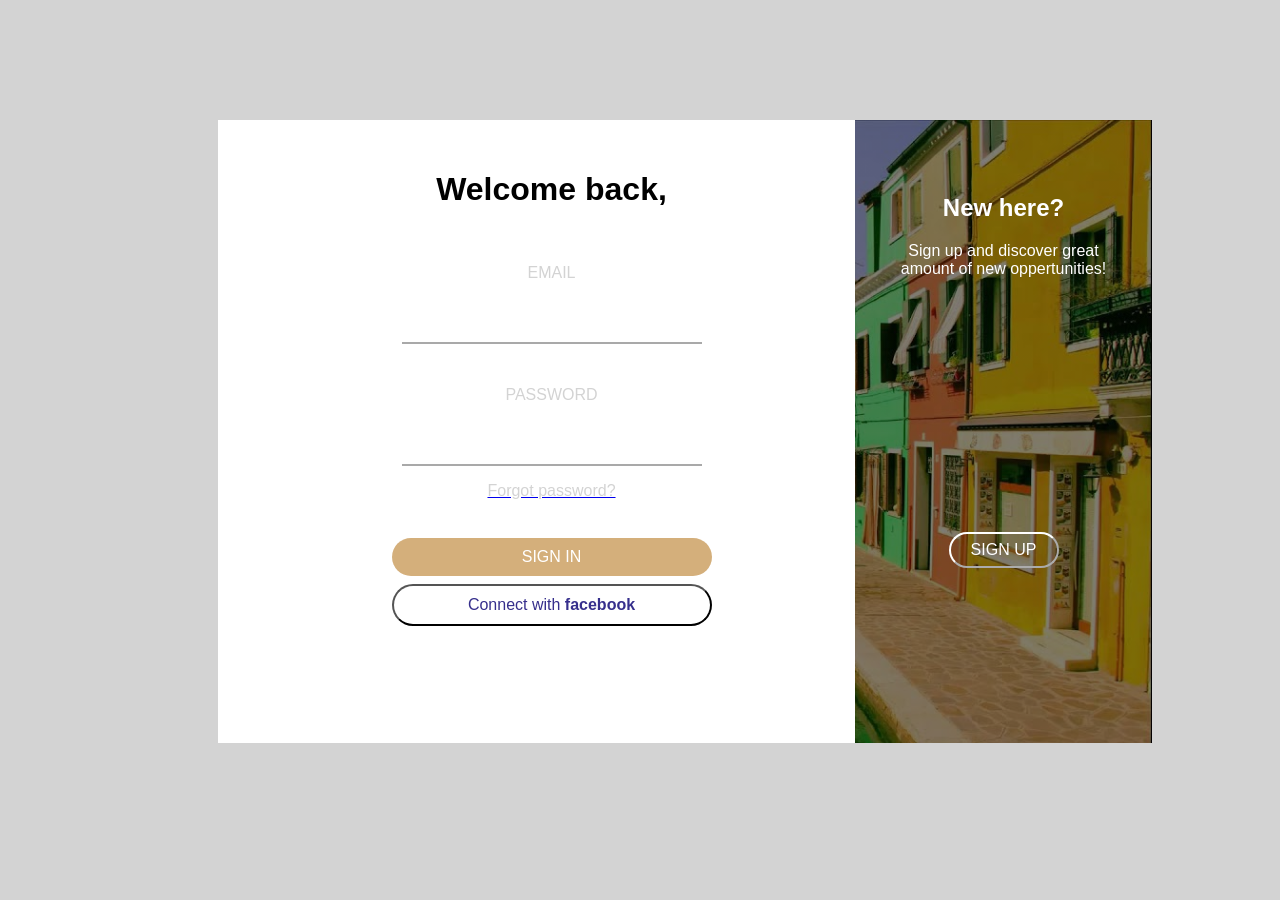
==== index.html @ 6c372ac1 "re fies" ====
<!DOCTYPE html>
<html>
<head>
	<link rel="stylesheet" type="text/css" href="css_group_1.css">
	<title>121 Project</title>
</head>
<body>
	<div class="main">
		<div class="picture">
			<br><br><br>
			<h2>New here?</h2>
			<p>Sign up and discover great <br>amount of new oppertunities!</p>
			<br><br><br><br><br><br><br><br><br><br><br><br><br>
			<a href="https://www.google.com/" target="_blank">
				<button class="button3">SIGN UP</button>
			</a>	
		</div>
		<div class="text">

			<h1>Welcome back,</h1><br>
			<p class="words">EMAIL</p><br>
			<input type="text" name="">
			<hr><br>
			<p class="words">PASSWORD</p><br>
			<input type="text" name="">
			<hr>
			<a href="https://www.google.com/" target="_blank">
				<p class="words">Forgot password?</p><br>
			</a>
			<a href="https://www.google.com/" target="_blank">
				<button class="button button1">SIGN IN</button><br>
			</a>
			<a href="https://www.facebook.com/" target="_blank">
				<button class="button button2">Connect with <b>facebook</b></button>
			</a>
		</div>
	</div>
</body>
</html>
---- css_group_1.css ----
body {
	background-color: lightgrey;
	text-align: center;
	font-family: arial;
}

.main {
	margin: 120px;
}
.text {
	background-color: white;
	padding: 30px;
	margin: 90px;
	/*width: 490px;*/
	height: 563px;
}

.words {
	color: lightgrey;
}

hr {
	width: 300px;
	background-color: darkgrey;
	border: none;
	height: 2px;
}

.button {
	padding: 10px;
	text-align: center;
	font-size: 16px;
	margin: 4px;
	border-radius: 50px;
	width: 320px;
}

.button1 { 
	border: none;
	background-color: rgb(212, 175, 123);
	color: white;
}
.button2 { 
	border-color: rgb(0, 0, 0);
	background-color: white;
	color: rgb(54, 47, 140); 

}

input[type=text] {
	font-family: arial;
	text-align: center;
	width: 40%;
	border: none;
	height: 15px;
}

.picture {
	font-family: arial;
	background-image: 
		linear-gradient(
			rgba(0, 0, 0, 0.5),
			rgba(0, 0, 0, 0.5)
		),	
		url('image/building.png');
	background-repeat: no-repeat;
	float: right;	
	width: 297px; 
	height: 623px;
	color: white;
	background-color: transparent;
}

.button3 {
	background-color: transparent;
	color: white;
	border-color: white;
	padding: 7px;
	text-align: center;
	font-size: 16px;
	margin: 4px;
	border-radius: 50px;
	width: 110px;
}
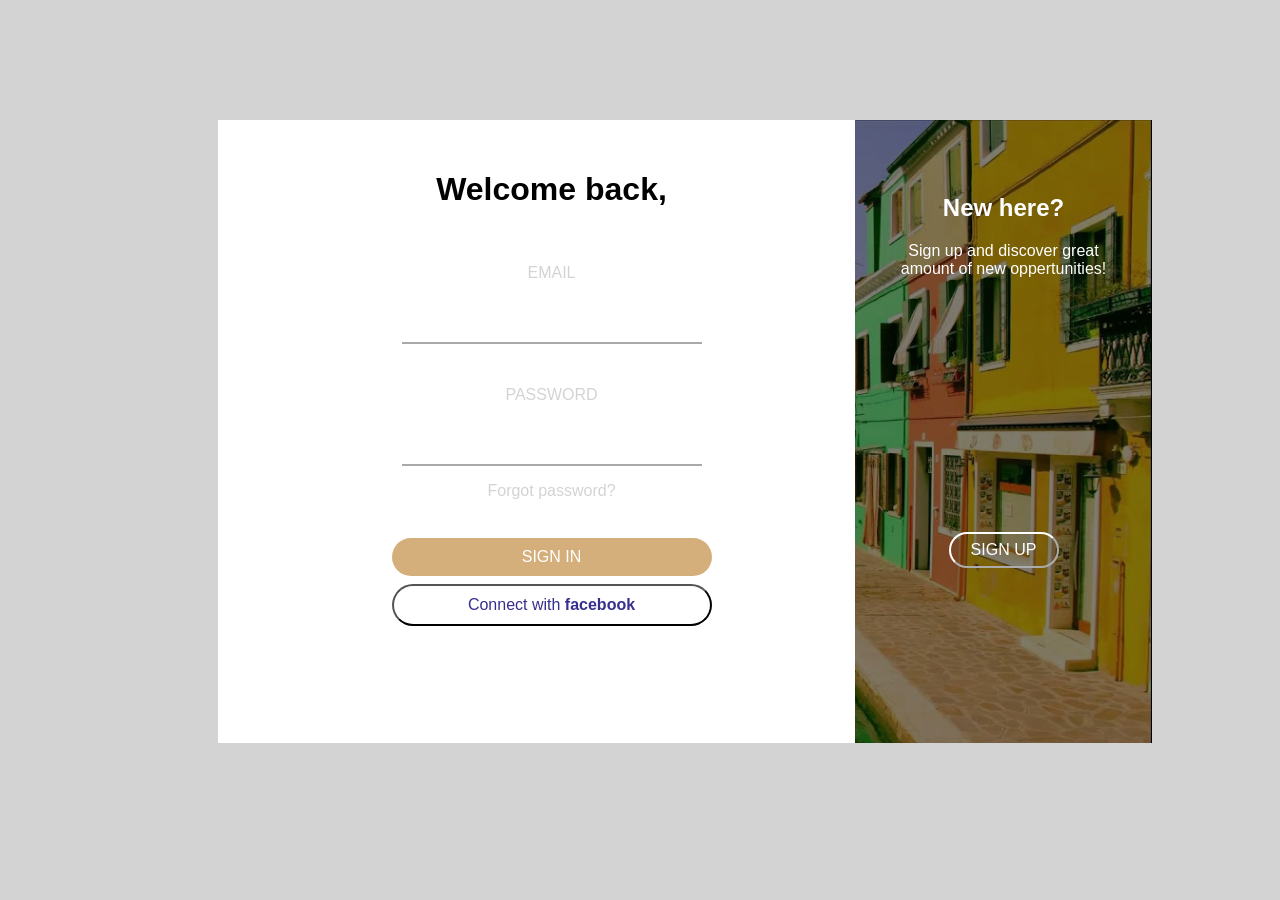
==== commit da28dab9: "updating" ====
--- a/index.html
+++ b/index.html
@@ -1,7 +1,12 @@
 <!DOCTYPE html>
 <html>
 <head>
-	<link rel="stylesheet" type="text/css" href="css_group_1.css">
+	<meta charset=“UTF-8”>
+   <meta name=“viewport” content=“width=device-width, initial-scale=1.0”>
+   <meta http-equiv=“X-UA-Compatible” content=“ie=edge”>
+	<link rel="stylesheet" type="text/css" href="styles.css">
+	<link rel="stylesheet" type="text/css">
+
 	<title>121 Project</title>
 </head>
 <body>
@@ -13,16 +18,16 @@
 			<br><br><br><br><br><br><br><br><br><br><br><br><br>
 			<a href="https://www.google.com/" target="_blank">
 				<button class="button3">SIGN UP</button>
-			</a>	
+			</a>
 		</div>
 		<div class="text">
 
 			<h1>Welcome back,</h1><br>
 			<p class="words">EMAIL</p><br>
-			<input type="text" name="">
+			<input type="email" name="">
 			<hr><br>
 			<p class="words">PASSWORD</p><br>
-			<input type="text" name="">
+			<input type="password" name="">
 			<hr>
 			<a href="https://www.google.com/" target="_blank">
 				<p class="words">Forgot password?</p><br>
@@ -36,4 +41,4 @@
 		</div>
 	</div>
 </body>
-</html>+</html>
--- a/styles.css
+++ b/styles.css
@@ -0,0 +1,90 @@
+body {
+	background-color: lightgrey;
+	text-align: center;
+	font-family: arial;
+}
+
+.main {
+	margin: 120px;
+}
+.text {
+	background-color: white;
+	padding: 30px;
+	margin: 90px;
+	/*width: 490px;*/
+	height: 563px;
+}
+
+.words {
+	color: lightgrey;
+}
+
+hr {
+	width: 300px;
+	background-color: darkgrey;
+	border: none;
+	height: 2px;
+}
+
+.button {
+	padding: 10px;
+	text-align: center;
+	font-size: 16px;
+	margin: 4px;
+	border-radius: 50px;
+	width: 320px;
+}
+
+.button1 {
+	border: none;
+	background-color: rgb(212, 175, 123);
+	color: white;
+}
+.button2 {
+	border-color: rgb(0, 0, 0);
+	background-color: white;
+	color: rgb(54, 47, 140);
+
+}
+
+input {
+	font-family: arial;
+	text-align: left;
+	padding-left: 100px;
+	width: 40%;
+	border: none;
+	height: 15px;
+}
+
+.picture {
+	font-family: arial;
+	background-image:
+		linear-gradient(
+			rgba(0, 0, 0, 0.5),
+			rgba(0, 0, 0, 0.5)
+		),
+		url('image/building.png');
+	background-repeat: no-repeat;
+	float: right;
+	width: 297px;
+	height: 623px;
+	color: white;
+	background-color: transparent;
+}
+
+.button3 {
+	background-color: transparent;
+	color: white;
+	border-color: white;
+	padding: 7px;
+	text-align: center;
+	font-size: 16px;
+	margin: 4px;
+	border-radius: 50px;
+	width: 110px;
+}
+
+
+a {
+	text-decoration: none;
+}
